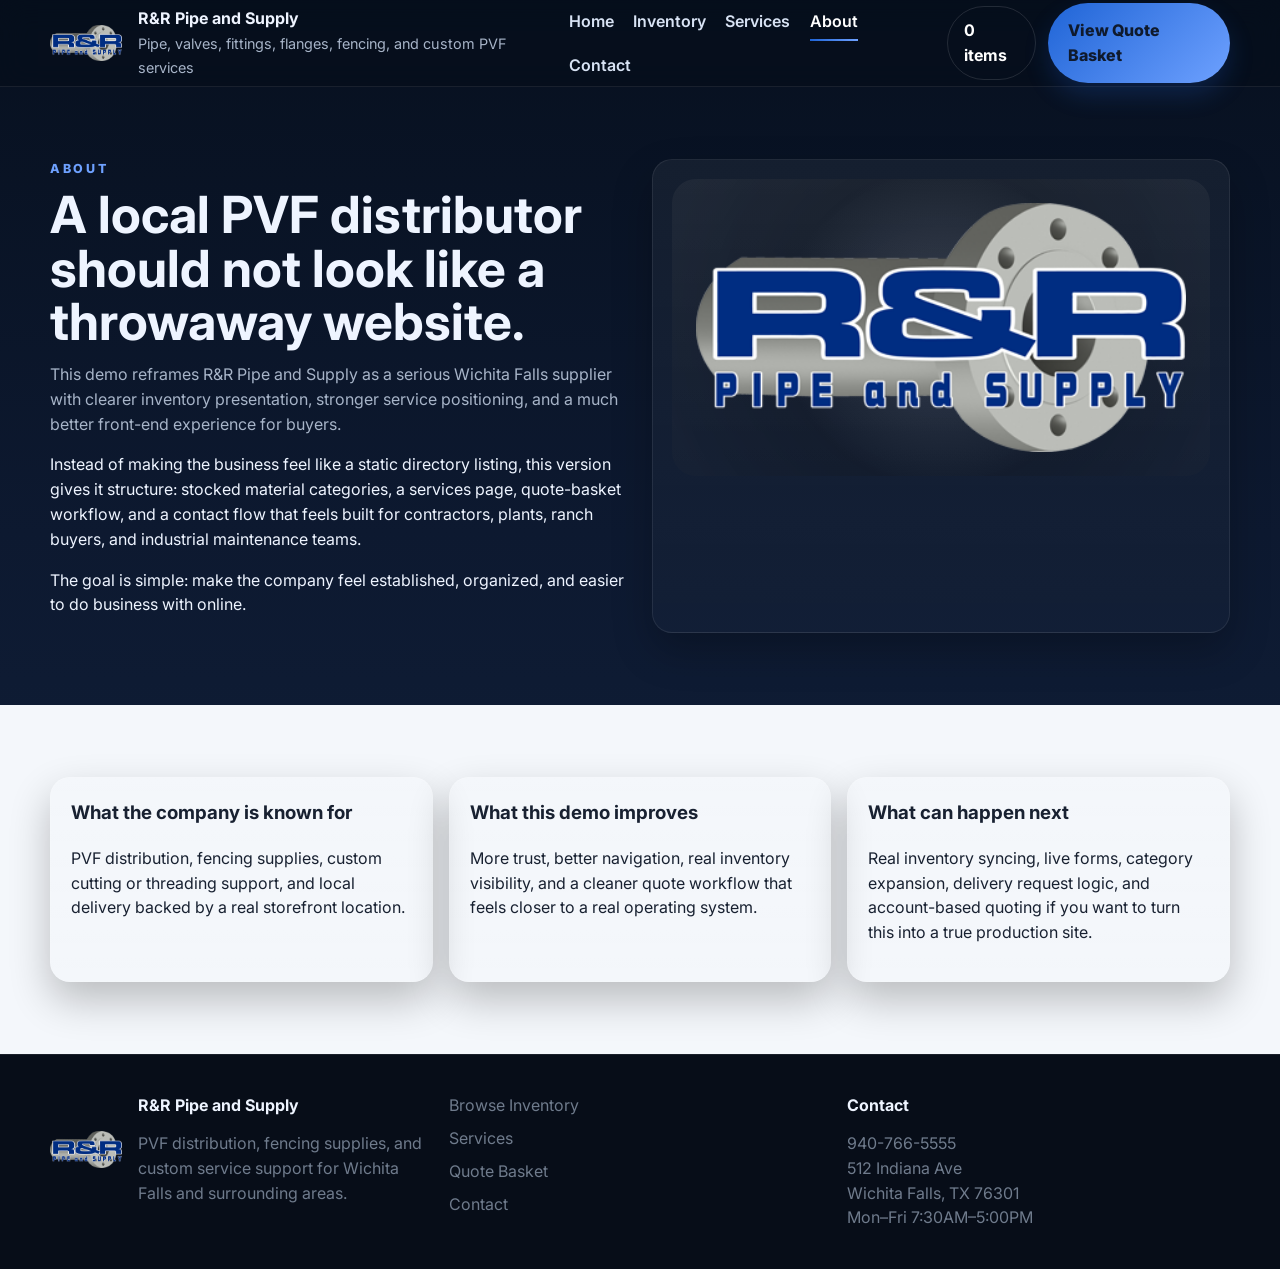
==== about.html @ 95fa08a9 "Add files via upload" ====
<!doctype html>
<html lang="en">
<head>
  <meta charset="UTF-8">
  <meta name="viewport" content="width=device-width, initial-scale=1.0">
  <title>About | R&R Pipe and Supply</title>
  <meta name="description" content="Learn about the R&R Pipe and Supply demo and how it presents the business with a stronger industrial supply identity.">
  <link rel="preconnect" href="https://fonts.googleapis.com">
  <link rel="preconnect" href="https://fonts.gstatic.com" crossorigin>
  <link href="https://fonts.googleapis.com/css2?family=Inter:wght@400;500;600;700;800;900&display=swap" rel="stylesheet">
  <link rel="stylesheet" href="assets/css/styles.css">
</head>
<body>
  <header class="site-header">
    <div class="container header-inner">
      <a class="brand" href="index.html">
        <img src="assets/images/logo.png" alt="R&R Pipe and Supply logo">
        <div class="brand-copy">
          <strong>R&amp;R Pipe and Supply</strong>
          <span>Pipe, valves, fittings, flanges, fencing, and custom PVF services</span>
        </div>
      </a>
      <nav class="nav" aria-label="Primary">
        <a href="index.html">Home</a>
        <a href="inventory.html">Inventory</a>
        <a href="services.html">Services</a>
        <a href="about.html" aria-current="page">About</a>
        <a href="contact.html">Contact</a>
      </nav>
      <div class="header-actions">
        <a class="cart-pill" href="cart.html"><span data-cart-count>0</span> items</a>
        <a class="button button-primary" href="cart.html">View Quote Basket</a>
      </div>
    </div>
  </header>

  <main>
    <section class="section">
      <div class="container about-grid">
        <div>
          <div class="section-kicker">About</div>
          <h1 class="section-title">A local PVF distributor should not look like a throwaway website.</h1>
          <p class="section-intro">This demo reframes R&amp;R Pipe and Supply as a serious Wichita Falls supplier with clearer inventory presentation, stronger service positioning, and a much better front-end experience for buyers.</p>
          <p>Instead of making the business feel like a static directory listing, this version gives it structure: stocked material categories, a services page, quote-basket workflow, and a contact flow that feels built for contractors, plants, ranch buyers, and industrial maintenance teams.</p>
          <p>The goal is simple: make the company feel established, organized, and easier to do business with online.</p>
        </div>
        <div class="hero-card">
          <div class="hero-logo-wrap">
            <img src="assets/images/logo.png" alt="R&R Pipe and Supply logo">
          </div>
        </div>
      </div>
    </section>
    <section class="section section-light">
      <div class="container info-grid">
        <article class="info-card" style="padding:1.25rem;">
          <h3>What the company is known for</h3>
          <p>PVF distribution, fencing supplies, custom cutting or threading support, and local delivery backed by a real storefront location.</p>
        </article>
        <article class="info-card" style="padding:1.25rem;">
          <h3>What this demo improves</h3>
          <p>More trust, better navigation, real inventory visibility, and a cleaner quote workflow that feels closer to a real operating system.</p>
        </article>
        <article class="info-card" style="padding:1.25rem;">
          <h3>What can happen next</h3>
          <p>Real inventory syncing, live forms, category expansion, delivery request logic, and account-based quoting if you want to turn this into a true production site.</p>
        </article>
      </div>
    </section>
  </main>

  <footer class="site-footer">
    <div class="container footer-grid">
      <div>
        <div class="footer-brand">
          <img src="assets/images/logo.png" alt="R&R Pipe and Supply logo">
          <div>
            <strong>R&amp;R Pipe and Supply</strong>
            <div class="footer-copy">PVF distribution, fencing supplies, and custom service support for Wichita Falls and surrounding areas.</div>
          </div>
        </div>
      </div>
      <div class="footer-links">
        <a href="inventory.html">Browse Inventory</a>
        <a href="services.html">Services</a>
        <a href="cart.html">Quote Basket</a>
        <a href="contact.html">Contact</a>
      </div>
      <div>
        <strong>Contact</strong>
        <div class="footer-copy">940-766-5555<br>512 Indiana Ave<br>Wichita Falls, TX 76301<br>Mon–Fri 7:30AM–5:00PM</div>
      </div>
    </div>
  </footer>
  <script src="assets/js/products.js"></script>
  <script src="assets/js/site.js"></script>
</body>
</html>
---- assets/css/styles.css ----
:root {
  --bg: #08101f;
  --panel: #0f1b31;
  --panel-2: #152847;
  --text: #eef4ff;
  --muted: #a7b4c8;
  --line: rgba(255,255,255,.12);
  --accent: #1f64d6;
  --accent-2: #6ea1ff;
  --steel: #d8dee7;
  --white-panel: #ffffff;
  --white-text: #182131;
  --shadow: 0 18px 40px rgba(0,0,0,.24);
  --radius: 20px;
  --max: 1180px;
}

* { box-sizing: border-box; }
html { scroll-behavior: smooth; }
body {
  margin: 0;
  font-family: Inter, Arial, Helvetica, sans-serif;
  background: linear-gradient(180deg, #07101f 0%, #0d1930 42%, #12233f 100%);
  color: var(--text);
  line-height: 1.55;
}
a { color: inherit; text-decoration: none; }
img { max-width: 100%; display: block; }
button, input, select, textarea { font: inherit; }

.container { width: min(calc(100% - 2rem), var(--max)); margin: 0 auto; }
.section { padding: 4.5rem 0; }
.section-tight { padding: 3rem 0; }
.section-light {
  background: #f4f7fb;
  color: var(--white-text);
}
.section-light .section-title,
.section-light .section-intro,
.section-light p,
.section-light h1,
.section-light h2,
.section-light h3,
.section-light label span,
.section-light .section-kicker,
.section-light .detail-card,
.section-light .info-card,
.section-light .empty-state,
.section-light .summary-card,
.section-light .cart-item,
.section-light .product-card,
.section-light .filters,
.section-light .contact-grid,
.section-light .contact-card,
.section-light .checkout-form,
.section-light .service-card,
.section-light .intro-panel,
.section-light .feature-list,
.section-light .service-mini-card {
  color: var(--white-text);
}
.section-kicker {
  color: var(--accent-2);
  text-transform: uppercase;
  letter-spacing: .22em;
  font-size: .78rem;
  font-weight: 800;
}
.section-title {
  margin: .6rem 0 .8rem;
  font-size: clamp(2rem, 4vw, 3.2rem);
  line-height: 1.05;
}
.section-intro {
  margin: 0;
  max-width: 760px;
  color: var(--muted);
}
.accent { color: var(--accent-2); }

.site-header {
  position: sticky;
  top: 0;
  z-index: 20;
  border-bottom: 1px solid rgba(255,255,255,.08);
  backdrop-filter: blur(14px);
  background: rgba(6,14,28,.88);
}
.header-inner {
  display: flex;
  align-items: center;
  justify-content: space-between;
  gap: 1.25rem;
  min-height: 86px;
}
.brand {
  display: flex;
  align-items: center;
  gap: 1rem;
}
.brand img {
  width: 72px;
  height: 72px;
  object-fit: contain;
}
.brand-copy strong { display: block; font-size: 1rem; }
.brand-copy span { color: var(--muted); font-size: .9rem; }
.nav {
  display: flex;
  gap: 1.2rem;
  flex-wrap: wrap;
}
.nav a {
  color: #d8e3f4;
  font-weight: 600;
  position: relative;
}
.nav a:hover,
.nav a[aria-current="page"] { color: #fff; }
.nav a[aria-current="page"]::after,
.nav a:hover::after {
  content: '';
  position: absolute;
  left: 0; right: 0; bottom: -.45rem;
  height: 2px;
  background: linear-gradient(90deg, var(--accent), var(--accent-2));
}
.header-actions {
  display: flex;
  align-items: center;
  gap: .75rem;
}
.cart-pill {
  padding: .72rem 1rem;
  border: 1px solid rgba(255,255,255,.12);
  border-radius: 999px;
  color: #fff;
  font-weight: 700;
}
.button {
  display: inline-flex;
  align-items: center;
  justify-content: center;
  border: none;
  border-radius: 999px;
  padding: .95rem 1.25rem;
  font-weight: 800;
  cursor: pointer;
  transition: transform .15s ease, box-shadow .15s ease, background .15s ease;
}
.button:hover { transform: translateY(-1px); }
.button-primary {
  background: linear-gradient(135deg, var(--accent), var(--accent-2));
  color: #0f1a2d;
  box-shadow: 0 12px 24px rgba(31,100,214,.22);
}
.button-secondary {
  background: transparent;
  color: inherit;
  border: 1px solid rgba(255,255,255,.14);
}
.section-light .button-secondary { border-color: #d4dbe5; }
.full-width { width: 100%; }

.hero {
  position: relative;
  overflow: hidden;
}
.hero::before {
  content: '';
  position: absolute;
  inset: 0;
  background:
    radial-gradient(circle at top, rgba(110,161,255,.24), transparent 34%),
    linear-gradient(180deg, rgba(255,255,255,.02), rgba(255,255,255,0));
  pointer-events: none;
}
.hero-grid {
  display: grid;
  grid-template-columns: 1.1fr .9fr;
  gap: 2rem;
  align-items: center;
}
.hero-copy { position: relative; z-index: 1; }
.hero-card,
.detail-card,
.info-card,
.filters,
.summary-card,
.cart-item,
.empty-state,
.product-card,
.contact-card,
.checkout-form,
.service-card,
.intro-panel,
.service-mini-card {
  background: linear-gradient(180deg, rgba(255,255,255,.05), rgba(255,255,255,.02));
  border: 1px solid rgba(255,255,255,.08);
  border-radius: var(--radius);
  box-shadow: var(--shadow);
}
.hero-card {
  padding: 1.2rem;
}
.hero-logo-wrap {
  background:
    radial-gradient(circle at center, rgba(255,255,255,.12), rgba(0,0,0,.18) 52%, rgba(0,0,0,.05) 100%),
    linear-gradient(180deg, rgba(255,255,255,.06), rgba(255,255,255,.02));
  border-radius: 24px;
  padding: 1.5rem;
}
.hero-logo-wrap img {
  width: min(100%, 520px);
  margin: 0 auto;
}
.hero-actions {
  display: flex;
  gap: .9rem;
  flex-wrap: wrap;
  margin-top: 1.5rem;
}
.hero-points {
  list-style: none;
  padding: 0;
  margin: 1.5rem 0 0;
  display: grid;
  grid-template-columns: repeat(2, minmax(0, 1fr));
  gap: .9rem;
}
.hero-points li,
.detail-card,
.info-card,
.filters,
.summary-card,
.cart-item,
.empty-state,
.product-card,
.contact-card,
.checkout-form,
.service-card,
.intro-panel,
.service-mini-card {
  background: linear-gradient(180deg, rgba(255,255,255,.05), rgba(255,255,255,.02));
  border: 1px solid rgba(255,255,255,.09);
  border-radius: var(--radius);
  box-shadow: var(--shadow);
}
.hero-points li { padding: 1rem 1.1rem; }
.stat-grid,
.info-grid,
.contact-grid,
.footer-grid,
.value-grid,
.service-grid,
.service-mini-grid {
  display: grid;
  grid-template-columns: repeat(3, minmax(0, 1fr));
  gap: 1rem;
}
.stat-card {
  padding: 1rem 1.1rem;
  text-align: left;
}
.stat-card strong {
  display: block;
  font-size: 1.9rem;
  line-height: 1;
  margin-bottom: .35rem;
}
.success-banner {
  margin-top: 1.4rem;
  padding: 1rem 1.1rem;
  border-radius: 16px;
  background: rgba(111, 176, 255, .12);
  border: 1px solid rgba(111, 176, 255, .34);
  color: #e7f0ff;
  font-weight: 700;
}

.product-grid {
  display: grid;
  grid-template-columns: repeat(4, minmax(0, 1fr));
  gap: 1.2rem;
  margin-top: 2rem;
}
.product-card { overflow: hidden; }
.product-media {
  background: linear-gradient(180deg, rgba(31,100,214,.12), rgba(0,0,0,.04));
  aspect-ratio: 1 / .78;
  display: grid;
  place-items: center;
  padding: 1rem;
}
.product-media img {
  max-height: 210px;
  width: 100%;
  object-fit: contain;
}
.product-body { padding: 1.1rem; }
.product-meta-row,
.product-meta-list,
.product-actions,
.summary-line,
.cart-mini-specs,
.price-row,
.contact-lines,
.hours-list li {
  display: flex;
  justify-content: space-between;
  align-items: center;
  gap: .75rem;
  flex-wrap: wrap;
}
.product-badge {
  display: inline-flex;
  align-items: center;
  border-radius: 999px;
  background: rgba(31,100,214,.12);
  color: var(--accent);
  padding: .38rem .7rem;
  font-size: .76rem;
  font-weight: 800;
}
.product-sku,
.product-meta-list,
.product-machine,
.summary-note,
.footer-copy,
.footer-links a,
.breadcrumbs,
.section-light .section-intro,
.section-light .summary-note,
.feature-list li,
.card-note,
.service-copy {
  color: #6f7b8c;
}
.product-card h3 { margin: .8rem 0 .4rem; font-size: 1.08rem; }
.product-machine.large { font-size: 1.05rem; }
.product-actions { margin-top: 1rem; }

.filters,
.section-light .filters,
.section-light .empty-state,
.section-light .checkout-form,
.section-light .summary-card,
.section-light .cart-item,
.section-light .product-card,
.section-light .contact-card,
.section-light .service-card,
.section-light .intro-panel,
.section-light .service-mini-card {
  background: #fff;
  border-color: #e3e9f2;
  box-shadow: 0 14px 30px rgba(0,0,0,.06);
}
.filters {
  padding: 1rem;
  margin-top: 1.5rem;
  display: grid;
  grid-template-columns: 1.4fr .8fr .8fr;
  gap: .9rem;
}
.filters label,
.checkout-form label { display: grid; gap: .4rem; font-weight: 700; }
.filters input,
.filters select,
.checkout-form input,
.checkout-form textarea,
.checkout-form select {
  border: 1px solid rgba(0,0,0,.12);
  border-radius: 14px;
  min-height: 48px;
  padding: .85rem .95rem;
  background: #fff;
  color: #111;
}
.breadcrumbs { margin-bottom: 1rem; font-weight: 600; }

.product-detail-layout,
.cart-layout,
.checkout-layout,
.about-grid {
  display: grid;
  grid-template-columns: 1fr 1fr;
  gap: 1.5rem;
}
.product-detail-image-wrap,
.checkout-form,
.contact-card,
.service-card,
.intro-panel,
.service-mini-card { padding: 1.25rem; }
.product-detail-copy { padding: .3rem 0; }
.product-detail-copy h1 { margin: .85rem 0 .35rem; font-size: clamp(2rem, 4vw, 3rem); color: #141414; }
.section-light .product-detail-copy p,
.section-light .product-detail-copy li,
.section-light .product-detail-copy h3,
.section-light .product-detail-copy strong,
.section-light .product-detail-copy span,
.section-light .product-detail-copy div,
.section-light .product-detail-copy h1 { color: #171717; }
.product-detail-image {
  width: 100%;
  background: linear-gradient(180deg, rgba(31,100,214,.09), rgba(0,0,0,.02));
  border-radius: 18px;
  padding: 1rem;
}
.spec-grid {
  display: grid;
  grid-template-columns: repeat(2, minmax(0, 1fr));
  gap: .85rem;
  margin: 1rem 0 1.2rem;
}
.spec-grid div {
  background: #f0f5fb;
  border-radius: 14px;
  padding: .9rem;
}
.spec-grid span { display: block; color: #6f7b8c; font-size: .8rem; }
.spec-grid strong { display: block; margin-top: .2rem; }
.detail-actions { display: flex; flex-wrap: wrap; gap: .9rem; margin: 1.4rem 0; }
.detail-block { margin-top: 1.4rem; }
.detail-block ul,
.feature-list,
.hours-list {
  margin: .6rem 0 0;
  padding-left: 1.1rem;
}
.hours-list {
  list-style: none;
  padding-left: 0;
}
.hours-list li + li { margin-top: .35rem; }

.cart-list,
.checkout-form { display: grid; gap: 1rem; }
.cart-item {
  padding: 1rem;
  display: grid;
  grid-template-columns: 140px 1fr auto;
  gap: 1rem;
  align-items: center;
}
.cart-item img {
  width: 140px;
  aspect-ratio: 1 / .8;
  object-fit: contain;
  background: linear-gradient(180deg, rgba(31,100,214,.08), rgba(0,0,0,.02));
  border-radius: 14px;
  padding: .75rem;
}
.cart-item-controls {
  display: grid;
  gap: .7rem;
  justify-items: end;
}
.cart-item-controls input {
  width: 90px;
  min-height: 46px;
  border-radius: 12px;
  border: 1px solid #d8d8d8;
  padding: .7rem;
}
.text-button {
  background: none;
  border: none;
  color: #c14e4e;
  font-weight: 700;
  cursor: pointer;
}
.summary-card { padding: 1.25rem; height: fit-content; }
.summary-card h3 { margin-top: 0; }
.summary-line { padding: .7rem 0; border-bottom: 1px solid rgba(0,0,0,.08); }
.summary-line.total { font-size: 1.05rem; font-weight: 800; }
.cart-empty { text-align: center; padding: 2.2rem; }

.section-heading h2 { margin-bottom: .25rem; }
.form-grid {
  display: grid;
  grid-template-columns: repeat(2, minmax(0, 1fr));
  gap: 1rem;
}
.form-grid .full { grid-column: 1 / -1; }
.section-light textarea { min-height: 140px; resize: vertical; }
.note-panel {
  background: #eef4ff;
  color: #183c78;
  border: 1px solid #c7d9ff;
  border-radius: 18px;
  padding: 1rem 1.1rem;
}

.intro-panel h3,
.service-card h3,
.service-mini-card h3,
.contact-card h3,
.summary-card h3,
.info-card h3 { margin-top: 0; }
.service-grid,
.service-mini-grid { margin-top: 1.6rem; }
.service-card .product-badge,
.service-mini-card .product-badge {
  margin-bottom: .9rem;
}
.feature-list li + li { margin-top: .45rem; }

.site-footer {
  background: #070d18;
  border-top: 1px solid rgba(255,255,255,.08);
  padding: 2.4rem 0;
}
.footer-grid { align-items: start; }
.footer-brand {
  display: flex;
  align-items: center;
  gap: 1rem;
}
.footer-brand img {
  width: 72px;
  height: 72px;
  object-fit: contain;
}
.footer-links { display: grid; gap: .5rem; justify-items: start; }
.footer-copy { margin-top: .8rem; }
.center-copy { text-align: center; }
.empty-state { padding: 2rem; }
.toast {
  position: fixed;
  right: 1rem;
  bottom: 1rem;
  z-index: 50;
  background: #10192a;
  color: #fff;
  border: 1px solid rgba(255,255,255,.12);
  border-radius: 16px;
  padding: .95rem 1.1rem;
  box-shadow: var(--shadow);
  opacity: 0;
  transform: translateY(12px);
  transition: opacity .18s ease, transform .18s ease;
}
.toast.show { opacity: 1; transform: translateY(0); }

@media (max-width: 980px) {
  .hero-grid,
  .product-detail-layout,
  .cart-layout,
  .checkout-layout,
  .about-grid,
  .footer-grid,
  .value-grid,
  .info-grid,
  .contact-grid,
  .product-grid,
  .stat-grid,
  .filters,
  .service-grid,
  .service-mini-grid {
    grid-template-columns: 1fr 1fr;
  }
  .header-inner {
    flex-wrap: wrap;
    justify-content: center;
    padding: .9rem 0;
  }
  .nav { justify-content: center; }
}

@media (max-width: 720px) {
  .hero-grid,
  .product-detail-layout,
  .cart-layout,
  .checkout-layout,
  .about-grid,
  .footer-grid,
  .value-grid,
  .info-grid,
  .contact-grid,
  .product-grid,
  .stat-grid,
  .filters,
  .form-grid,
  .service-grid,
  .service-mini-grid {
    grid-template-columns: 1fr;
  }
  .cart-item {
    grid-template-columns: 1fr;
  }
  .cart-item-controls { justify-items: stretch; }
  .brand { flex-direction: column; text-align: center; }
  .brand-copy span { display: none; }
  .header-actions { width: 100%; justify-content: center; }
  .hero-points { grid-template-columns: 1fr; }
}
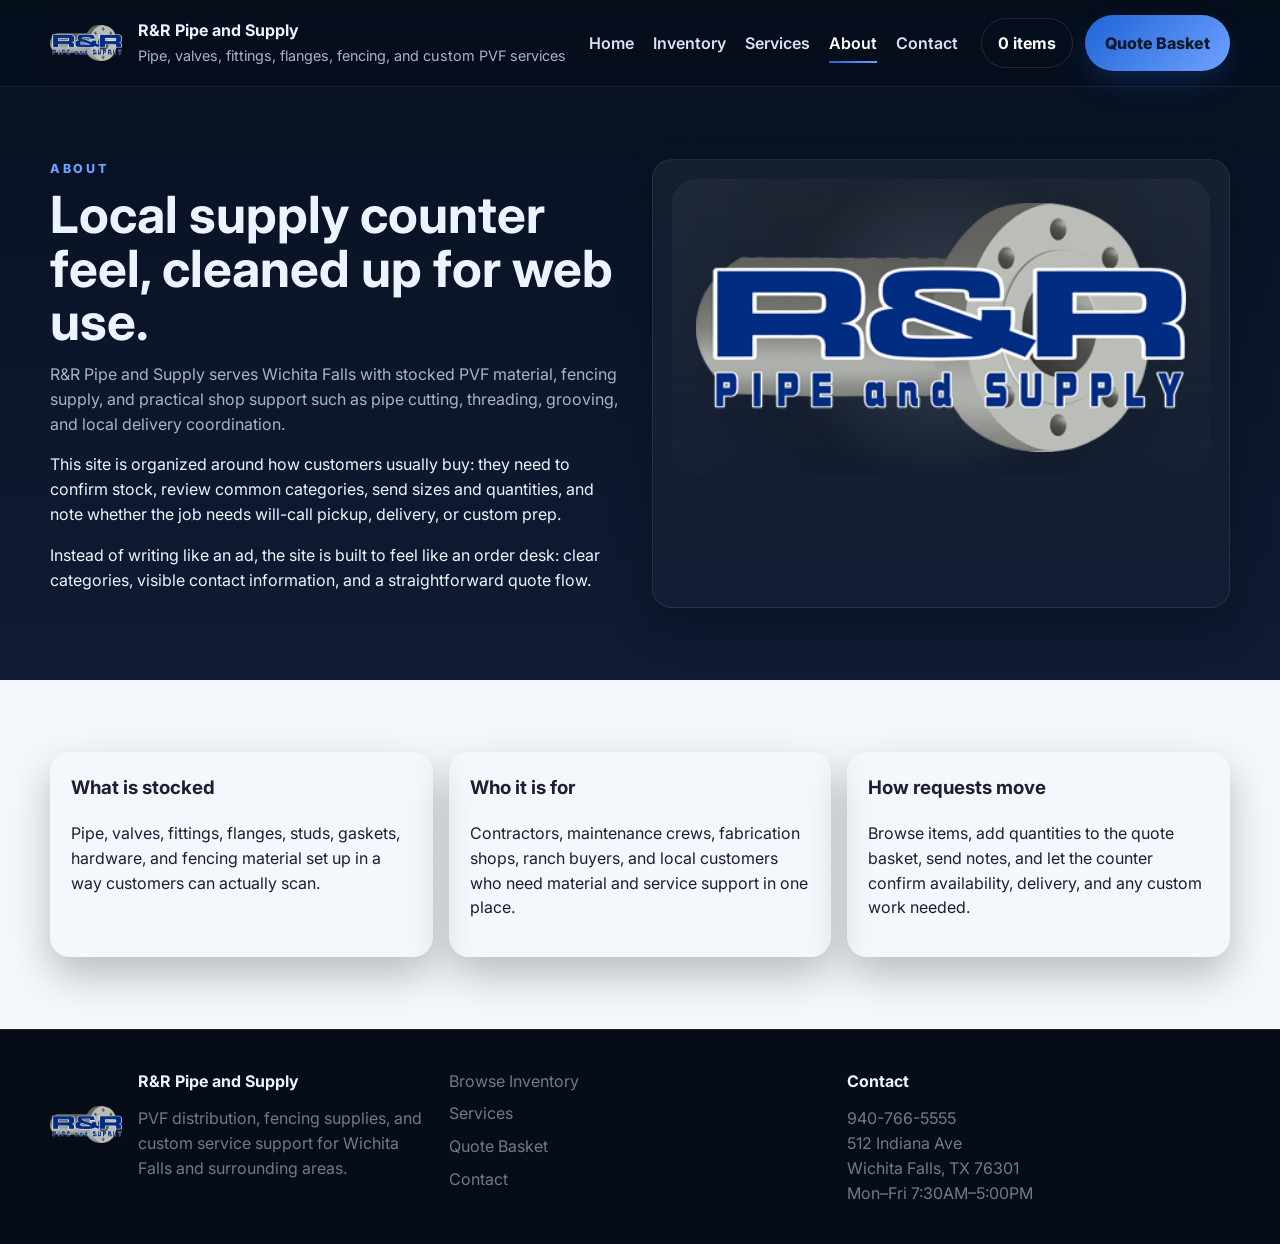
==== commit 2e6b5f59: "Add files via upload" ====
--- a/about.html
+++ b/about.html
@@ -4,7 +4,7 @@
   <meta charset="UTF-8">
   <meta name="viewport" content="width=device-width, initial-scale=1.0">
   <title>About | R&R Pipe and Supply</title>
-  <meta name="description" content="Learn about the R&R Pipe and Supply demo and how it presents the business with a stronger industrial supply identity.">
+  <meta name="description" content="About R&R Pipe and Supply in Wichita Falls, Texas, including product categories, services, and how to request material.">
   <link rel="preconnect" href="https://fonts.googleapis.com">
   <link rel="preconnect" href="https://fonts.gstatic.com" crossorigin>
   <link href="https://fonts.googleapis.com/css2?family=Inter:wght@400;500;600;700;800;900&display=swap" rel="stylesheet">
@@ -29,7 +29,7 @@
       </nav>
       <div class="header-actions">
         <a class="cart-pill" href="cart.html"><span data-cart-count>0</span> items</a>
-        <a class="button button-primary" href="cart.html">View Quote Basket</a>
+        <a class="button button-primary" href="cart.html">Quote Basket</a>
       </div>
     </div>
   </header>
@@ -39,10 +39,10 @@
       <div class="container about-grid">
         <div>
           <div class="section-kicker">About</div>
-          <h1 class="section-title">A local PVF distributor should not look like a throwaway website.</h1>
-          <p class="section-intro">This demo reframes R&amp;R Pipe and Supply as a serious Wichita Falls supplier with clearer inventory presentation, stronger service positioning, and a much better front-end experience for buyers.</p>
-          <p>Instead of making the business feel like a static directory listing, this version gives it structure: stocked material categories, a services page, quote-basket workflow, and a contact flow that feels built for contractors, plants, ranch buyers, and industrial maintenance teams.</p>
-          <p>The goal is simple: make the company feel established, organized, and easier to do business with online.</p>
+          <h1 class="section-title">Local supply counter feel, cleaned up for web use.</h1>
+          <p class="section-intro">R&amp;R Pipe and Supply serves Wichita Falls with stocked PVF material, fencing supply, and practical shop support such as pipe cutting, threading, grooving, and local delivery coordination.</p>
+          <p>This site is organized around how customers usually buy: they need to confirm stock, review common categories, send sizes and quantities, and note whether the job needs will-call pickup, delivery, or custom prep.</p>
+          <p>Instead of writing like an ad, the site is built to feel like an order desk: clear categories, visible contact information, and a straightforward quote flow.</p>
         </div>
         <div class="hero-card">
           <div class="hero-logo-wrap">
@@ -54,16 +54,16 @@
     <section class="section section-light">
       <div class="container info-grid">
         <article class="info-card" style="padding:1.25rem;">
-          <h3>What the company is known for</h3>
-          <p>PVF distribution, fencing supplies, custom cutting or threading support, and local delivery backed by a real storefront location.</p>
+          <h3>What is stocked</h3>
+          <p>Pipe, valves, fittings, flanges, studs, gaskets, hardware, and fencing material set up in a way customers can actually scan.</p>
         </article>
         <article class="info-card" style="padding:1.25rem;">
-          <h3>What this demo improves</h3>
-          <p>More trust, better navigation, real inventory visibility, and a cleaner quote workflow that feels closer to a real operating system.</p>
+          <h3>Who it is for</h3>
+          <p>Contractors, maintenance crews, fabrication shops, ranch buyers, and local customers who need material and service support in one place.</p>
         </article>
         <article class="info-card" style="padding:1.25rem;">
-          <h3>What can happen next</h3>
-          <p>Real inventory syncing, live forms, category expansion, delivery request logic, and account-based quoting if you want to turn this into a true production site.</p>
+          <h3>How requests move</h3>
+          <p>Browse items, add quantities to the quote basket, send notes, and let the counter confirm availability, delivery, and any custom work needed.</p>
         </article>
       </div>
     </section>
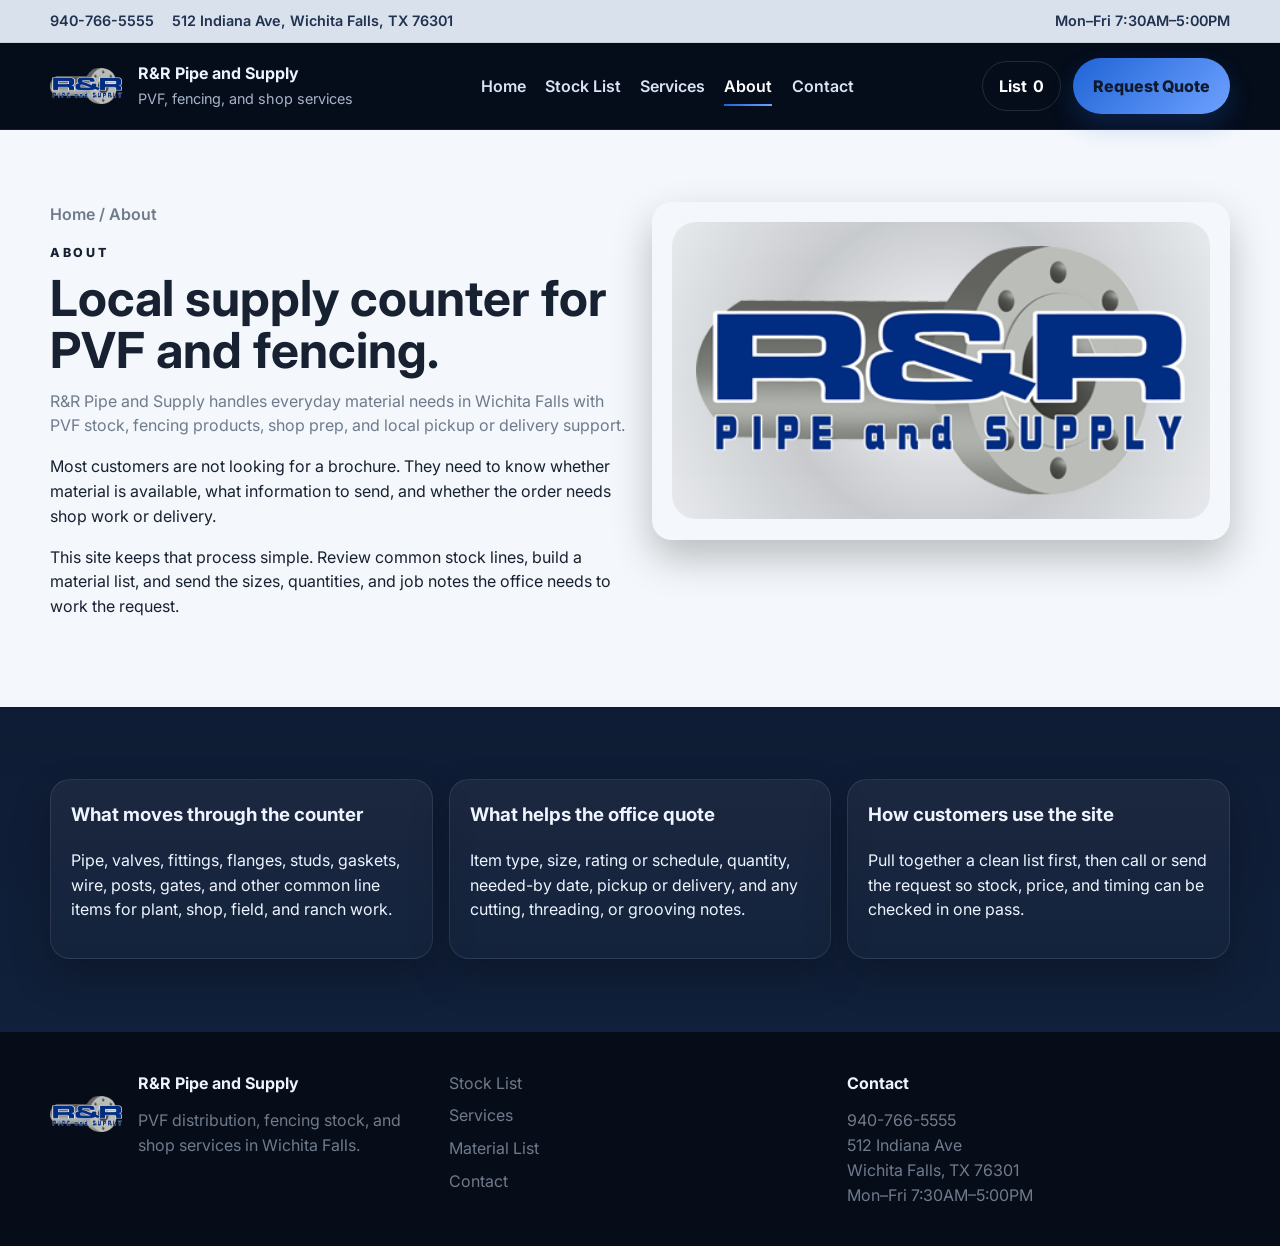
==== commit 328f2146: "Add files via upload" ====
--- a/about.html
+++ b/about.html
@@ -3,67 +3,78 @@
 <head>
   <meta charset="UTF-8">
   <meta name="viewport" content="width=device-width, initial-scale=1.0">
-  <title>About | R&R Pipe and Supply</title>
-  <meta name="description" content="About R&R Pipe and Supply in Wichita Falls, Texas, including product categories, services, and how to request material.">
+  <title>About | R&amp;R Pipe and Supply</title>
+  <meta name="description" content="About R&amp;R Pipe and Supply in Wichita Falls, Texas, including stocked lines, service work, and how material requests are handled.">
   <link rel="preconnect" href="https://fonts.googleapis.com">
   <link rel="preconnect" href="https://fonts.gstatic.com" crossorigin>
-  <link href="https://fonts.googleapis.com/css2?family=Inter:wght@400;500;600;700;800;900&display=swap" rel="stylesheet">
+  <link href="https://fonts.googleapis.com/css2?family=Inter:wght@400;500;600;700;800&display=swap" rel="stylesheet">
   <link rel="stylesheet" href="assets/css/styles.css">
 </head>
 <body>
+  <div class="utility-bar">
+    <div class="container utility-inner">
+      <div class="utility-links">
+        <a href="tel:9407665555">940-766-5555</a>
+        <a href="https://maps.google.com/?q=512+Indiana+Ave+Wichita+Falls+TX+76301" target="_blank" rel="noreferrer">512 Indiana Ave, Wichita Falls, TX 76301</a>
+      </div>
+      <div class="utility-hours">Mon–Fri 7:30AM–5:00PM</div>
+    </div>
+  </div>
   <header class="site-header">
     <div class="container header-inner">
       <a class="brand" href="index.html">
-        <img src="assets/images/logo.png" alt="R&R Pipe and Supply logo">
+        <img src="assets/images/logo.png" alt="R&amp;R Pipe and Supply logo">
         <div class="brand-copy">
           <strong>R&amp;R Pipe and Supply</strong>
-          <span>Pipe, valves, fittings, flanges, fencing, and custom PVF services</span>
+          <span>PVF, fencing, and shop services</span>
         </div>
       </a>
       <nav class="nav" aria-label="Primary">
         <a href="index.html">Home</a>
-        <a href="inventory.html">Inventory</a>
+        <a href="inventory.html">Stock List</a>
         <a href="services.html">Services</a>
         <a href="about.html" aria-current="page">About</a>
         <a href="contact.html">Contact</a>
       </nav>
       <div class="header-actions">
-        <a class="cart-pill" href="cart.html"><span data-cart-count>0</span> items</a>
-        <a class="button button-primary" href="cart.html">Quote Basket</a>
+        <a class="cart-pill" href="cart.html">List <span data-cart-count>0</span></a>
+        <a class="button button-primary" href="cart.html">Request Quote</a>
       </div>
     </div>
   </header>
 
   <main>
-    <section class="section">
+    <section class="section section-light">
       <div class="container about-grid">
         <div>
+          <div class="breadcrumbs">Home / About</div>
           <div class="section-kicker">About</div>
-          <h1 class="section-title">Local supply counter feel, cleaned up for web use.</h1>
-          <p class="section-intro">R&amp;R Pipe and Supply serves Wichita Falls with stocked PVF material, fencing supply, and practical shop support such as pipe cutting, threading, grooving, and local delivery coordination.</p>
-          <p>This site is organized around how customers usually buy: they need to confirm stock, review common categories, send sizes and quantities, and note whether the job needs will-call pickup, delivery, or custom prep.</p>
-          <p>Instead of writing like an ad, the site is built to feel like an order desk: clear categories, visible contact information, and a straightforward quote flow.</p>
+          <h1 class="section-title">Local supply counter for PVF and fencing.</h1>
+          <p class="section-intro">R&amp;R Pipe and Supply handles everyday material needs in Wichita Falls with PVF stock, fencing products, shop prep, and local pickup or delivery support.</p>
+          <p>Most customers are not looking for a brochure. They need to know whether material is available, what information to send, and whether the order needs shop work or delivery.</p>
+          <p>This site keeps that process simple. Review common stock lines, build a material list, and send the sizes, quantities, and job notes the office needs to work the request.</p>
         </div>
-        <div class="hero-card">
+        <div class="hero-card about-card">
           <div class="hero-logo-wrap">
-            <img src="assets/images/logo.png" alt="R&R Pipe and Supply logo">
+            <img src="assets/images/logo.png" alt="R&amp;R Pipe and Supply logo">
           </div>
         </div>
       </div>
     </section>
-    <section class="section section-light">
+
+    <section class="section">
       <div class="container info-grid">
-        <article class="info-card" style="padding:1.25rem;">
-          <h3>What is stocked</h3>
-          <p>Pipe, valves, fittings, flanges, studs, gaskets, hardware, and fencing material set up in a way customers can actually scan.</p>
+        <article class="info-card pad-card">
+          <h3>What moves through the counter</h3>
+          <p>Pipe, valves, fittings, flanges, studs, gaskets, wire, posts, gates, and other common line items for plant, shop, field, and ranch work.</p>
         </article>
-        <article class="info-card" style="padding:1.25rem;">
-          <h3>Who it is for</h3>
-          <p>Contractors, maintenance crews, fabrication shops, ranch buyers, and local customers who need material and service support in one place.</p>
+        <article class="info-card pad-card">
+          <h3>What helps the office quote</h3>
+          <p>Item type, size, rating or schedule, quantity, needed-by date, pickup or delivery, and any cutting, threading, or grooving notes.</p>
         </article>
-        <article class="info-card" style="padding:1.25rem;">
-          <h3>How requests move</h3>
-          <p>Browse items, add quantities to the quote basket, send notes, and let the counter confirm availability, delivery, and any custom work needed.</p>
+        <article class="info-card pad-card">
+          <h3>How customers use the site</h3>
+          <p>Pull together a clean list first, then call or send the request so stock, price, and timing can be checked in one pass.</p>
         </article>
       </div>
     </section>
@@ -73,22 +84,22 @@
     <div class="container footer-grid">
       <div>
         <div class="footer-brand">
-          <img src="assets/images/logo.png" alt="R&R Pipe and Supply logo">
+          <img src="assets/images/logo.png" alt="R&amp;R Pipe and Supply logo">
           <div>
             <strong>R&amp;R Pipe and Supply</strong>
-            <div class="footer-copy">PVF distribution, fencing supplies, and custom service support for Wichita Falls and surrounding areas.</div>
+            <div class="footer-copy">PVF distribution, fencing stock, and shop services in Wichita Falls.</div>
           </div>
         </div>
       </div>
       <div class="footer-links">
-        <a href="inventory.html">Browse Inventory</a>
+        <a href="inventory.html">Stock List</a>
         <a href="services.html">Services</a>
-        <a href="cart.html">Quote Basket</a>
+        <a href="cart.html">Material List</a>
         <a href="contact.html">Contact</a>
       </div>
       <div>
         <strong>Contact</strong>
-        <div class="footer-copy">940-766-5555<br>512 Indiana Ave<br>Wichita Falls, TX 76301<br>Mon–Fri 7:30AM–5:00PM</div>
+        <div class="footer-copy"><a href="tel:9407665555">940-766-5555</a><br><a href="https://maps.google.com/?q=512+Indiana+Ave+Wichita+Falls+TX+76301" target="_blank" rel="noreferrer">512 Indiana Ave<br>Wichita Falls, TX 76301</a><br>Mon–Fri 7:30AM–5:00PM</div>
       </div>
     </div>
   </footer>
--- a/assets/css/styles.css
+++ b/assets/css/styles.css
@@ -56,7 +56,8 @@
 .section-light .service-card,
 .section-light .intro-panel,
 .section-light .feature-list,
-.section-light .service-mini-card {
+.section-light .service-mini-card,
+.section-light .list-note {
   color: var(--white-text);
 }
 .section-kicker {
@@ -68,7 +69,7 @@
 }
 .section-title {
   margin: .6rem 0 .8rem;
-  font-size: clamp(2rem, 4vw, 3.2rem);
+  font-size: clamp(2rem, 4vw, 3.1rem);
   line-height: 1.05;
 }
 .section-intro {
@@ -76,7 +77,30 @@
   max-width: 760px;
   color: var(--muted);
 }
-.accent { color: var(--accent-2); }
+
+.utility-bar {
+  background: #d9e1ed;
+  color: #12233f;
+  border-bottom: 1px solid rgba(0,0,0,.08);
+  font-size: .9rem;
+}
+.utility-inner {
+  min-height: 42px;
+  display: flex;
+  align-items: center;
+  justify-content: space-between;
+  gap: 1rem;
+}
+.utility-links {
+  display: flex;
+  flex-wrap: wrap;
+  gap: 1.1rem;
+}
+.utility-links a,
+.utility-hours {
+  color: #20324f;
+  font-weight: 600;
+}
 
 .site-header {
   position: sticky;
@@ -84,7 +108,7 @@
   z-index: 20;
   border-bottom: 1px solid rgba(255,255,255,.08);
   backdrop-filter: blur(14px);
-  background: rgba(6,14,28,.88);
+  background: rgba(6,14,28,.92);
 }
 .header-inner {
   display: flex;
@@ -136,6 +160,9 @@
   border-radius: 999px;
   color: #fff;
   font-weight: 700;
+  display: inline-flex;
+  align-items: center;
+  gap: .4rem;
 }
 .button {
   display: inline-flex;
@@ -171,13 +198,13 @@
   position: absolute;
   inset: 0;
   background:
-    radial-gradient(circle at top, rgba(110,161,255,.24), transparent 34%),
+    radial-gradient(circle at top, rgba(110,161,255,.22), transparent 34%),
     linear-gradient(180deg, rgba(255,255,255,.02), rgba(255,255,255,0));
   pointer-events: none;
 }
 .hero-grid {
   display: grid;
-  grid-template-columns: 1.1fr .9fr;
+  grid-template-columns: 1.08fr .92fr;
   gap: 2rem;
   align-items: center;
 }
@@ -194,7 +221,8 @@
 .checkout-form,
 .service-card,
 .intro-panel,
-.service-mini-card {
+.service-mini-card,
+.list-note {
   background: linear-gradient(180deg, rgba(255,255,255,.05), rgba(255,255,255,.02));
   border: 1px solid rgba(255,255,255,.08);
   border-radius: var(--radius);
@@ -214,6 +242,15 @@
   width: min(100%, 520px);
   margin: 0 auto;
 }
+.hero-side-note {
+  margin-top: 1rem;
+  padding: 1rem 1.1rem;
+  border-radius: 18px;
+  background: rgba(255,255,255,.05);
+  border: 1px solid rgba(255,255,255,.08);
+}
+.hero-side-note strong { display: block; margin-bottom: .35rem; }
+.hero-side-note p { margin: 0; color: var(--muted); }
 .hero-actions {
   display: flex;
   gap: .9rem;
@@ -240,7 +277,8 @@
 .checkout-form,
 .service-card,
 .intro-panel,
-.service-mini-card {
+.service-mini-card,
+.list-note {
   background: linear-gradient(180deg, rgba(255,255,255,.05), rgba(255,255,255,.02));
   border: 1px solid rgba(255,255,255,.09);
   border-radius: var(--radius);
@@ -333,7 +371,8 @@
 .section-light .summary-note,
 .feature-list li,
 .card-note,
-.service-copy {
+.service-copy,
+.list-note {
   color: #6f7b8c;
 }
 .product-card h3 { margin: .8rem 0 .4rem; font-size: 1.08rem; }
@@ -350,7 +389,8 @@
 .section-light .contact-card,
 .section-light .service-card,
 .section-light .intro-panel,
-.section-light .service-mini-card {
+.section-light .service-mini-card,
+.section-light .list-note {
   background: #fff;
   border-color: #e3e9f2;
   box-shadow: 0 14px 30px rgba(0,0,0,.06);
@@ -361,6 +401,11 @@
   display: grid;
   grid-template-columns: 1.4fr .8fr .8fr;
   gap: .9rem;
+}
+.list-note {
+  margin-top: 1rem;
+  padding: .95rem 1rem;
+  font-weight: 600;
 }
 .filters label,
 .checkout-form label { display: grid; gap: .4rem; font-weight: 700; }
@@ -386,12 +431,14 @@
   grid-template-columns: 1fr 1fr;
   gap: 1.5rem;
 }
+.about-card { align-self: start; }
 .product-detail-image-wrap,
 .checkout-form,
 .contact-card,
 .service-card,
 .intro-panel,
 .service-mini-card { padding: 1.25rem; }
+.pad-card { padding: 1.25rem; }
 .product-detail-copy { padding: .3rem 0; }
 .product-detail-copy h1 { margin: .85rem 0 .35rem; font-size: clamp(2rem, 4vw, 3rem); color: #141414; }
 .section-light .product-detail-copy p,
@@ -569,6 +616,8 @@
 }
 
 @media (max-width: 720px) {
+  .utility-inner,
+  .utility-links,
   .hero-grid,
   .product-detail-layout,
   .cart-layout,
@@ -586,6 +635,16 @@
   .service-mini-grid {
     grid-template-columns: 1fr;
   }
+  .utility-inner {
+    display: grid;
+    justify-items: center;
+    padding: .6rem 0;
+  }
+  .utility-links {
+    display: grid;
+    gap: .25rem;
+    text-align: center;
+  }
   .cart-item {
     grid-template-columns: 1fr;
   }
